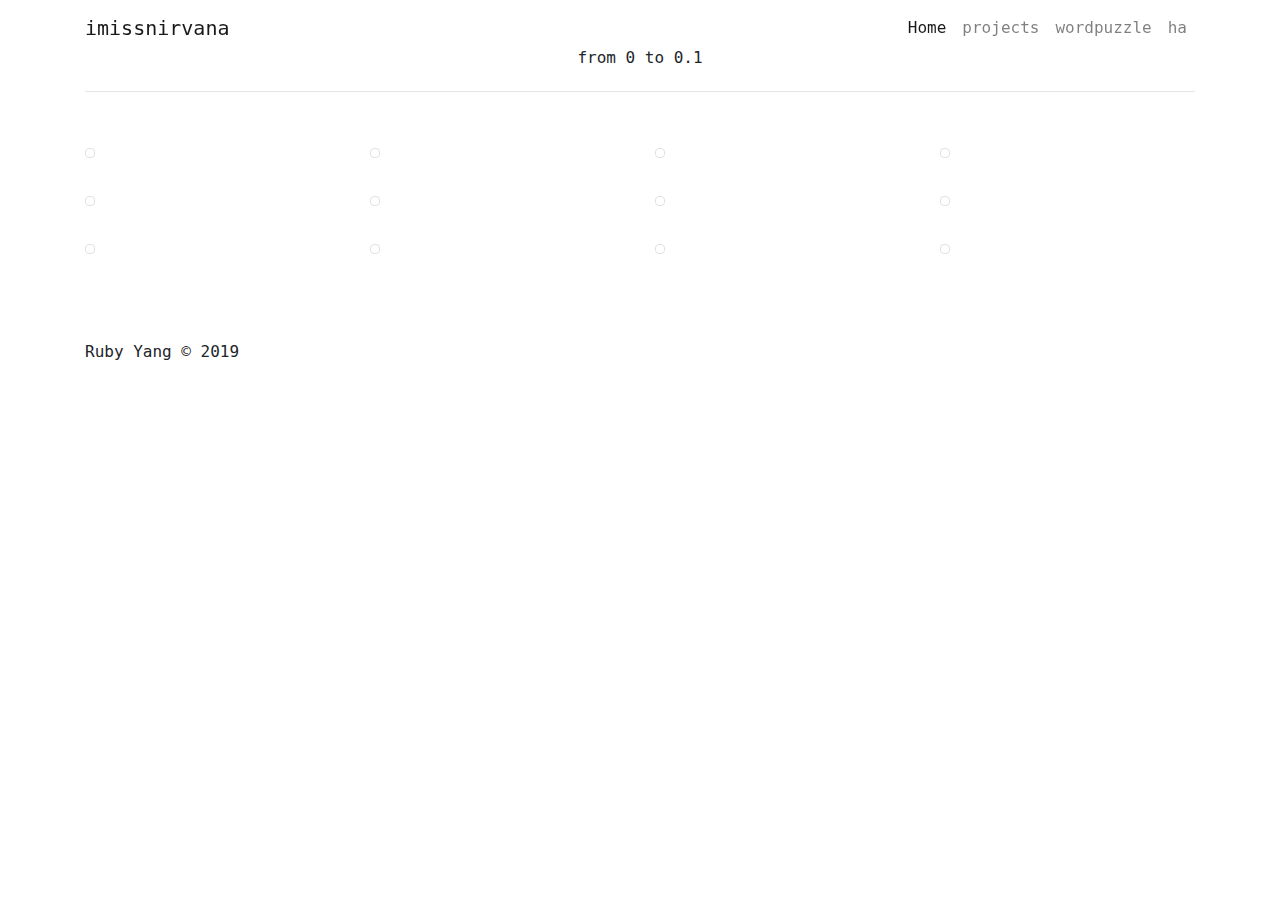
==== proj/projpage.html @ b7d490e1 "Add files via upload" ====
<!doctype html>
<html lang="en">
  <head>
    <!-- Required meta tags -->
    <meta charset="utf-8">
    <meta name="viewport" content="width=device-width, initial-scale=1, shrink-to-fit=no">
    <!-- Bootstrap CSS -->
    <link rel="stylesheet" href="https://stackpath.bootstrapcdn.com/bootstrap/4.3.1/css/bootstrap.min.css" integrity="sha384-ggOyR0iXCbMQv3Xipma34MD+dH/1fQ784/j6cY/iJTQUOhcWr7x9JvoRxT2MZw1T" crossorigin="anonymous">
       <link rel="stylesheet" href=/home.css>
      <title>Project</title>
</head>

<!--     jQuery first, then Popper.js, then Bootstrap JS -->
    <script src="https://code.jquery.com/jquery-3.3.1.slim.min.js" integrity="sha384-q8i/X+965DzO0rT7abK41JStQIAqVgRVzpbzo5smXKp4YfRvH+8abtTE1Pi6jizo" crossorigin="anonymous"></script>
    <script src="https://cdnjs.cloudflare.com/ajax/libs/popper.js/1.14.7/umd/popper.min.js" integrity="sha384-UO2eT0CpHqdSJQ6hJty5KVphtPhzWj9WO1clHTMGa3JDZwrnQq4sF86dIHNDz0W1" crossorigin="anonymous"></script>
    <script src="https://stackpath.bootstrapcdn.com/bootstrap/4.3.1/js/bootstrap.min.js" integrity="sha384-JjSmVgyd0p3pXB1rRibZUAYoIIy6OrQ6VrjIEaFf/nJGzIxFDsf4x0xIM+B07jRM" crossorigin="anonymous"></script>

<!-- Navigation -->
<nav class="navbar navbar-expand-lg navbar-light fixed-top">
  <div class="container">
    <a class="navbar-brand" href="/index.html">imissnirvana</a>
    <button class="navbar-toggler" type="button" data-toggle="collapse" data-target="#navbarResponsive" aria-controls="navbarResponsive" aria-expanded="false" aria-label="Toggle navigation">
          <span class="navbar-toggler-icon"></span>
        </button>
    <div class="collapse navbar-collapse" id="navbarResponsive">
      <ul class="navbar-nav ml-auto">
        <li class="nav-item active">
          <a class="nav-link" href="/index.html">Home
                <span class="sr-only">(current)</span>
              </a>
        </li>
        <li class="nav-item">
          <a class="nav-link" href="/proj/projpage.html">projects</a>
        </li>
        <li class="nav-item">
          <a class="nav-link" href="/proj/wordpuzzle/index-wordpuzzle.html">wordpuzzle</a>
        </li>
        <li class="nav-item">
          <a class="nav-link" href="#">ha</a>
        </li>
      </ul>
    </div>
  </div>
</nav>

    
    
        
        <div class="container">

  <h6 class="font-weight-light text-center text-lg-center mt-5 mb-4">from 0 to 0.1</h6>

  <hr class="mt-2 mb-5">

  <div class="row text-center text-lg-left">

    <div class="col-lg-3 col-md-4 col-6">
      <a href="/proj/3dbox/index-3dbox.html" class="d-block mb-4 h-100">
            <img class="img-fluid img-thumbnail" src="/assets/square.jpg" alt="">
          </a>
    </div>
    <div class="col-lg-3 col-md-4 col-6">
      <a href="/proj/turningcircles/index-turning.html" class="d-block mb-4 h-100">
            <img class="img-fluid img-thumbnail" src="/assets/tc.JPG" alt="">
          </a>
    </div>
    <div class="col-lg-3 col-md-4 col-6">
      <a href="/proj/triangle/index-triangle.html" class="d-block mb-4 h-100">
            <img class="img-fluid img-thumbnail" src="/assets/triangle.JPG" alt="">
          </a>
    </div>
    <div class="col-lg-3 col-md-4 col-6">
      <a href="/proj/move3d/index-move3d.html" class="d-block mb-4 h-100">
            <img class="img-fluid img-thumbnail" src="/assets/donut.JPG" alt="">
          </a>
    </div>
    <div class="col-lg-3 col-md-4 col-6">
      <a href="/proj/lines/index-lines.html" class="d-block mb-4 h-100">
            <img class="img-fluid img-thumbnail" src="/assets/line.JPG" alt="">
          </a>
    </div>
    <div class="col-lg-3 col-md-4 col-6">
      <a href="/proj/lc/index-lc.html" class="d-block mb-4 h-100">
            <img class="img-fluid img-thumbnail" src="/assets/circleline.JPG" alt="">
          </a>
    </div>
    <div class="col-lg-3 col-md-4 col-6">
      <a href="/proj/interactivewave/index-iw.html" class="d-block mb-4 h-100">
            <img class="img-fluid img-thumbnail" src="/assets/wave.JPG" alt="">
          </a>
    </div>
    <div class="col-lg-3 col-md-4 col-6">
      <a href="/proj/grossphere/index-gs.html" class="d-block mb-4 h-100">
            <img class="img-fluid img-thumbnail" src="/assets/grossphere.JPG" alt="">
          </a>
    </div>
    <div class="col-lg-3 col-md-4 col-6">
      <a href="/proj/bubbles/index-bubbles.html" class="d-block mb-4 h-100">
            <img class="img-fluid img-thumbnail" src="/assets/weirdshape.JPG" alt="">
          </a>
    </div>
    <div class="col-lg-3 col-md-4 col-6">
      <a href="/proj/ballsound/index-ballsound.html" class="d-block mb-4 h-100">
            <img class="img-fluid img-thumbnail" src="/assets/ballsound.JPG" alt="">
          </a>
    </div>
    <div class="col-lg-3 col-md-4 col-6">
      <a href="/proj/ballkick/index-ballkick.html" class="d-block mb-4 h-100">
            <img class="img-fluid img-thumbnail" src="/assets/ballkick.JPG" alt="">
          </a>
    </div>
    <div class="col-lg-3 col-md-4 col-6">
      <a href="/proj/3dmattise/index-3dm.html" class="d-block mb-4 h-100">
            <img class="img-fluid img-thumbnail" src="/assets/3dm.JPG" alt="">
          </a>
       
          
    </div>
  </div>

</div>
        
        
    
    
<!-- Page Content -->
<section class="py-5">
  <div class="container">
    <h6 class="font-weight-light"></h6>
    <p>Ruby Yang © 2019</p>
  </div>
</section>
    </html>
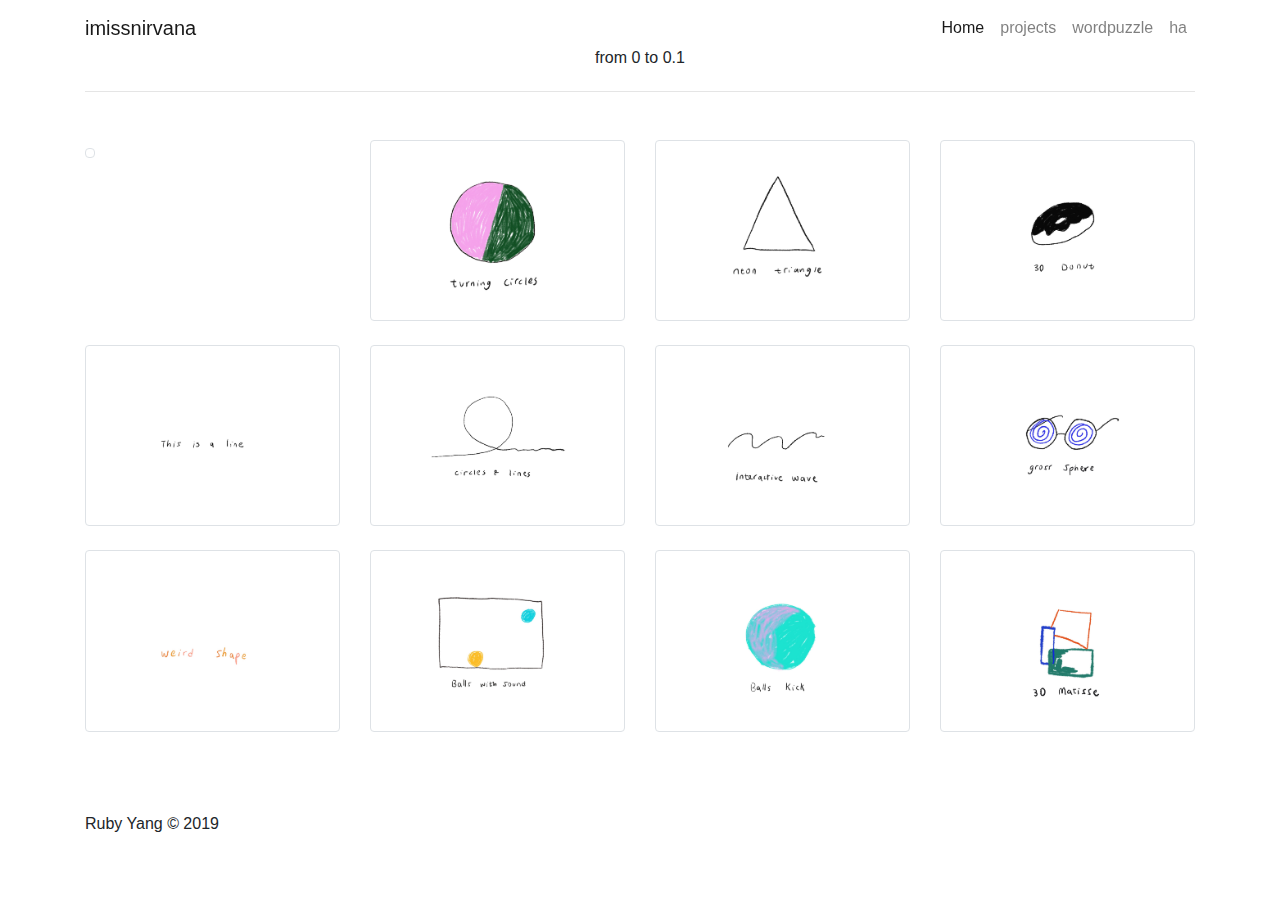
==== commit 7a3043c5: "Update projpage.html" ====
--- a/proj/projpage.html
+++ b/proj/projpage.html
@@ -6,7 +6,7 @@
     <meta name="viewport" content="width=device-width, initial-scale=1, shrink-to-fit=no">
     <!-- Bootstrap CSS -->
     <link rel="stylesheet" href="https://stackpath.bootstrapcdn.com/bootstrap/4.3.1/css/bootstrap.min.css" integrity="sha384-ggOyR0iXCbMQv3Xipma34MD+dH/1fQ784/j6cY/iJTQUOhcWr7x9JvoRxT2MZw1T" crossorigin="anonymous">
-       <link rel="stylesheet" href=/home.css>
+       <link rel="stylesheet" href="home.css">
       <title>Project</title>
 </head>
 
@@ -130,4 +130,4 @@
     <p>Ruby Yang © 2019</p>
   </div>
 </section>
-    </html>+    </html>
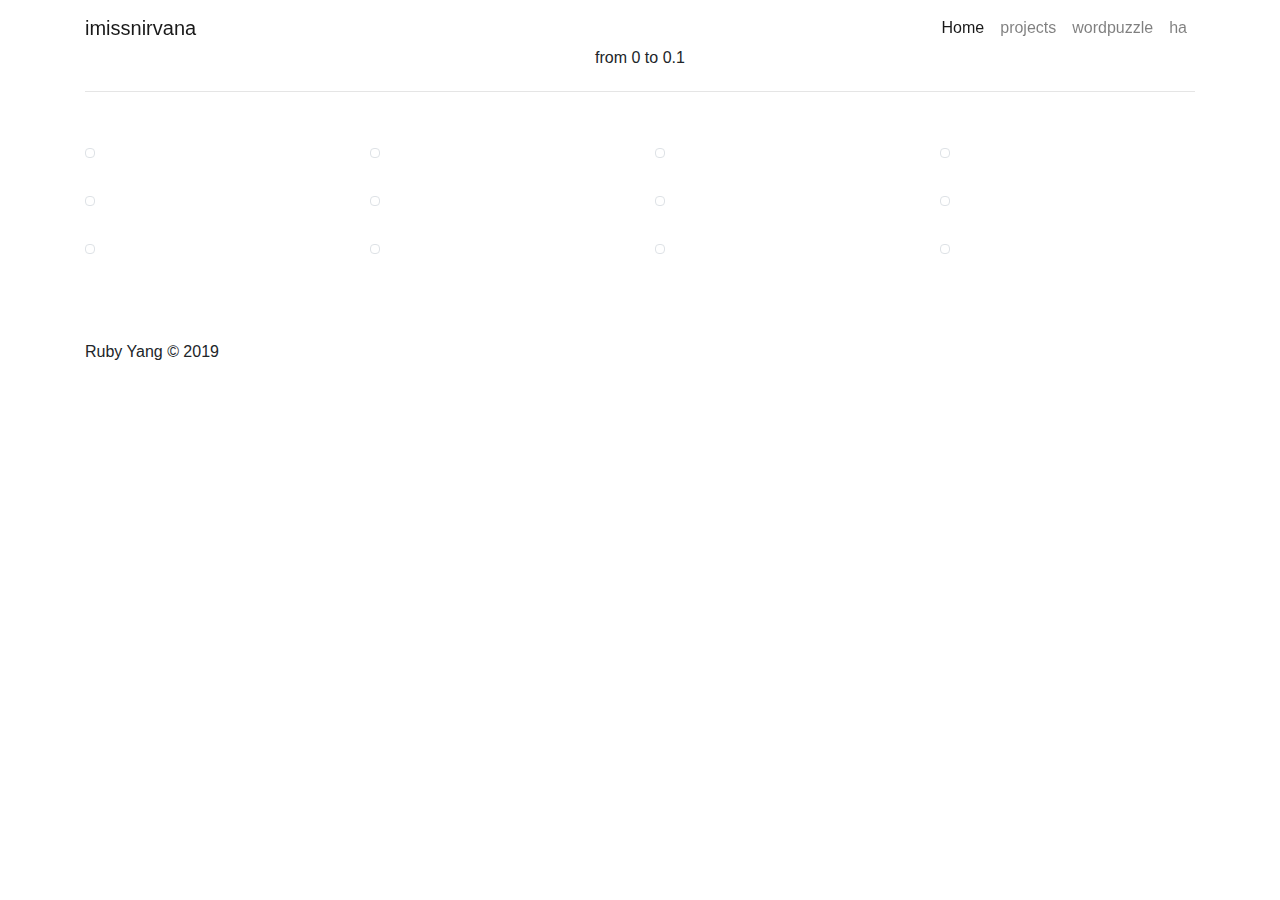
==== commit 344ec4fe: "Update projpage.html" ====
--- a/proj/projpage.html
+++ b/proj/projpage.html
@@ -55,63 +55,63 @@
   <div class="row text-center text-lg-left">
 
     <div class="col-lg-3 col-md-4 col-6">
-      <a href="/proj/3dbox/index-3dbox.html" class="d-block mb-4 h-100">
-            <img class="img-fluid img-thumbnail" src="/assets/square.jpg" alt="">
+      <a href="proj/3dbox/index-3dbox.html" class="d-block mb-4 h-100">
+            <img class="img-fluid img-thumbnail" src="assets/square.jpg" alt="">
           </a>
     </div>
     <div class="col-lg-3 col-md-4 col-6">
-      <a href="/proj/turningcircles/index-turning.html" class="d-block mb-4 h-100">
-            <img class="img-fluid img-thumbnail" src="/assets/tc.JPG" alt="">
+      <a href="proj/turningcircles/index-turning.html" class="d-block mb-4 h-100">
+            <img class="img-fluid img-thumbnail" src="assets/tc.JPG" alt="">
           </a>
     </div>
     <div class="col-lg-3 col-md-4 col-6">
-      <a href="/proj/triangle/index-triangle.html" class="d-block mb-4 h-100">
-            <img class="img-fluid img-thumbnail" src="/assets/triangle.JPG" alt="">
+      <a href="proj/triangle/index-triangle.html" class="d-block mb-4 h-100">
+            <img class="img-fluid img-thumbnail" src="assets/triangle.JPG" alt="">
           </a>
     </div>
     <div class="col-lg-3 col-md-4 col-6">
-      <a href="/proj/move3d/index-move3d.html" class="d-block mb-4 h-100">
-            <img class="img-fluid img-thumbnail" src="/assets/donut.JPG" alt="">
+      <a href="proj/move3d/index-move3d.html" class="d-block mb-4 h-100">
+            <img class="img-fluid img-thumbnail" src="assets/donut.JPG" alt="">
           </a>
     </div>
     <div class="col-lg-3 col-md-4 col-6">
-      <a href="/proj/lines/index-lines.html" class="d-block mb-4 h-100">
-            <img class="img-fluid img-thumbnail" src="/assets/line.JPG" alt="">
+      <a href="proj/lines/index-lines.html" class="d-block mb-4 h-100">
+            <img class="img-fluid img-thumbnail" src="assets/line.JPG" alt="">
           </a>
     </div>
     <div class="col-lg-3 col-md-4 col-6">
-      <a href="/proj/lc/index-lc.html" class="d-block mb-4 h-100">
-            <img class="img-fluid img-thumbnail" src="/assets/circleline.JPG" alt="">
+      <a href="proj/lc/index-lc.html" class="d-block mb-4 h-100">
+            <img class="img-fluid img-thumbnail" src="assets/circleline.JPG" alt="">
           </a>
     </div>
     <div class="col-lg-3 col-md-4 col-6">
-      <a href="/proj/interactivewave/index-iw.html" class="d-block mb-4 h-100">
-            <img class="img-fluid img-thumbnail" src="/assets/wave.JPG" alt="">
+      <a href="proj/interactivewave/index-iw.html" class="d-block mb-4 h-100">
+            <img class="img-fluid img-thumbnail" src="assets/wave.JPG" alt="">
           </a>
     </div>
     <div class="col-lg-3 col-md-4 col-6">
-      <a href="/proj/grossphere/index-gs.html" class="d-block mb-4 h-100">
-            <img class="img-fluid img-thumbnail" src="/assets/grossphere.JPG" alt="">
+      <a href="proj/grossphere/index-gs.html" class="d-block mb-4 h-100">
+            <img class="img-fluid img-thumbnail" src="assets/grossphere.JPG" alt="">
           </a>
     </div>
     <div class="col-lg-3 col-md-4 col-6">
-      <a href="/proj/bubbles/index-bubbles.html" class="d-block mb-4 h-100">
-            <img class="img-fluid img-thumbnail" src="/assets/weirdshape.JPG" alt="">
+      <a href="proj/bubbles/index-bubbles.html" class="d-block mb-4 h-100">
+            <img class="img-fluid img-thumbnail" src="assets/weirdshape.JPG" alt="">
           </a>
     </div>
     <div class="col-lg-3 col-md-4 col-6">
-      <a href="/proj/ballsound/index-ballsound.html" class="d-block mb-4 h-100">
-            <img class="img-fluid img-thumbnail" src="/assets/ballsound.JPG" alt="">
+      <a href="proj/ballsound/index-ballsound.html" class="d-block mb-4 h-100">
+            <img class="img-fluid img-thumbnail" src="assets/ballsound.JPG" alt="">
           </a>
     </div>
     <div class="col-lg-3 col-md-4 col-6">
-      <a href="/proj/ballkick/index-ballkick.html" class="d-block mb-4 h-100">
-            <img class="img-fluid img-thumbnail" src="/assets/ballkick.JPG" alt="">
+      <a href="proj/ballkick/index-ballkick.html" class="d-block mb-4 h-100">
+            <img class="img-fluid img-thumbnail" src="assets/ballkick.JPG" alt="">
           </a>
     </div>
     <div class="col-lg-3 col-md-4 col-6">
-      <a href="/proj/3dmattise/index-3dm.html" class="d-block mb-4 h-100">
-            <img class="img-fluid img-thumbnail" src="/assets/3dm.JPG" alt="">
+      <a href="proj/3dmattise/index-3dm.html" class="d-block mb-4 h-100">
+            <img class="img-fluid img-thumbnail" src="assets/3dm.JPG" alt="">
           </a>
        
           
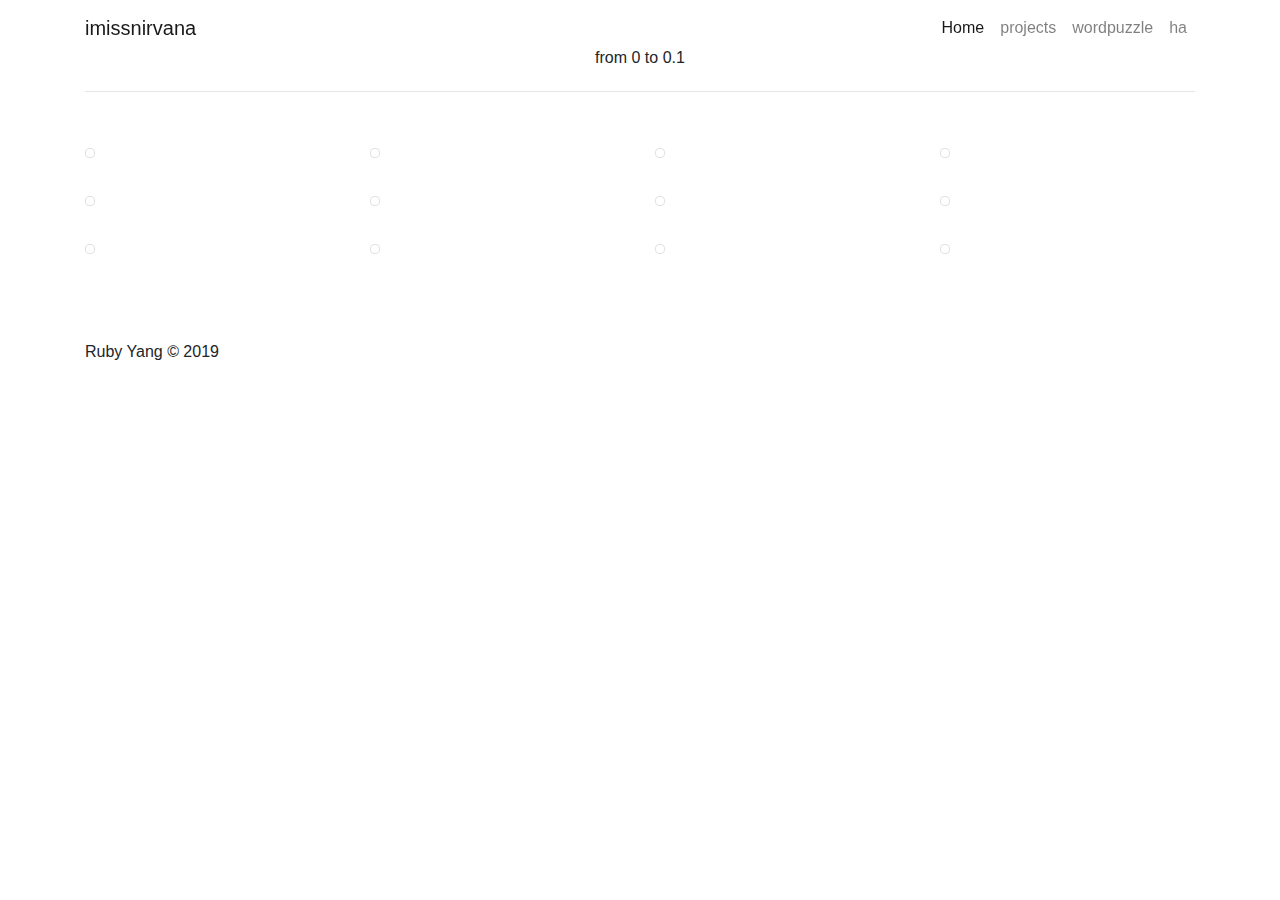
==== commit 230dbc0a: "Update projpage.html" ====
--- a/proj/projpage.html
+++ b/proj/projpage.html
@@ -6,7 +6,7 @@
     <meta name="viewport" content="width=device-width, initial-scale=1, shrink-to-fit=no">
     <!-- Bootstrap CSS -->
     <link rel="stylesheet" href="https://stackpath.bootstrapcdn.com/bootstrap/4.3.1/css/bootstrap.min.css" integrity="sha384-ggOyR0iXCbMQv3Xipma34MD+dH/1fQ784/j6cY/iJTQUOhcWr7x9JvoRxT2MZw1T" crossorigin="anonymous">
-       <link rel="stylesheet" href="home.css">
+       <link rel="stylesheet" href="portfolio/home.css">
       <title>Project</title>
 </head>
 
@@ -56,7 +56,7 @@
 
     <div class="col-lg-3 col-md-4 col-6">
       <a href="proj/3dbox/index-3dbox.html" class="d-block mb-4 h-100">
-            <img class="img-fluid img-thumbnail" src="assets/square.jpg" alt="">
+            <img class="img-fluid img-thumbnail" src="portfolio/assets/square.jpg" alt="">
           </a>
     </div>
     <div class="col-lg-3 col-md-4 col-6">
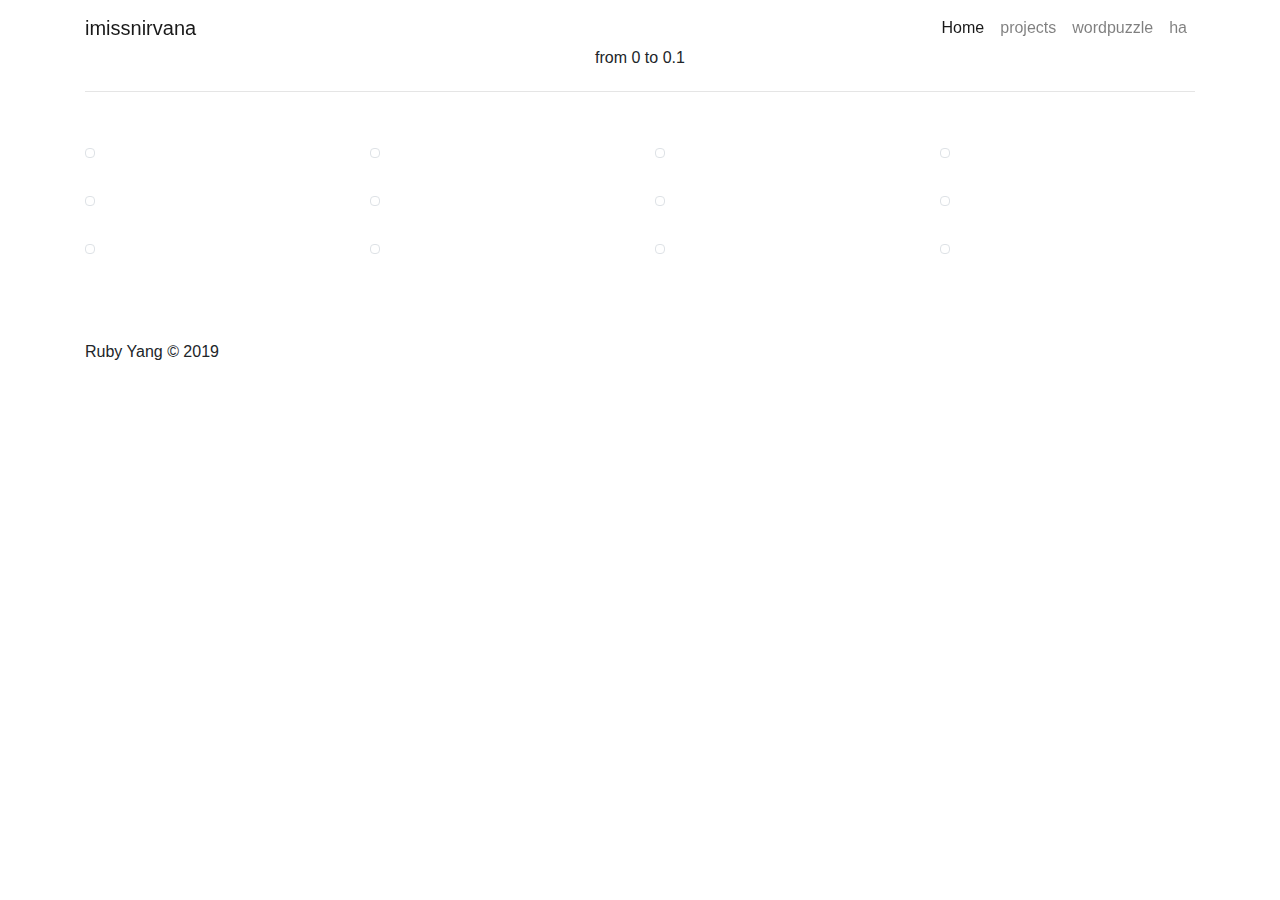
==== commit 6a61c89c: "Update projpage.html" ====
--- a/proj/projpage.html
+++ b/proj/projpage.html
@@ -25,15 +25,15 @@
     <div class="collapse navbar-collapse" id="navbarResponsive">
       <ul class="navbar-nav ml-auto">
         <li class="nav-item active">
-          <a class="nav-link" href="/index.html">Home
+          <a class="nav-link" href="portfolio/index.html">Home
                 <span class="sr-only">(current)</span>
               </a>
         </li>
         <li class="nav-item">
-          <a class="nav-link" href="/proj/projpage.html">projects</a>
+          <a class="nav-link" href="portfolio/proj/projpage.html">projects</a>
         </li>
         <li class="nav-item">
-          <a class="nav-link" href="/proj/wordpuzzle/index-wordpuzzle.html">wordpuzzle</a>
+          <a class="nav-link" href="portfolio/proj/wordpuzzle/index-wordpuzzle.html">wordpuzzle</a>
         </li>
         <li class="nav-item">
           <a class="nav-link" href="#">ha</a>
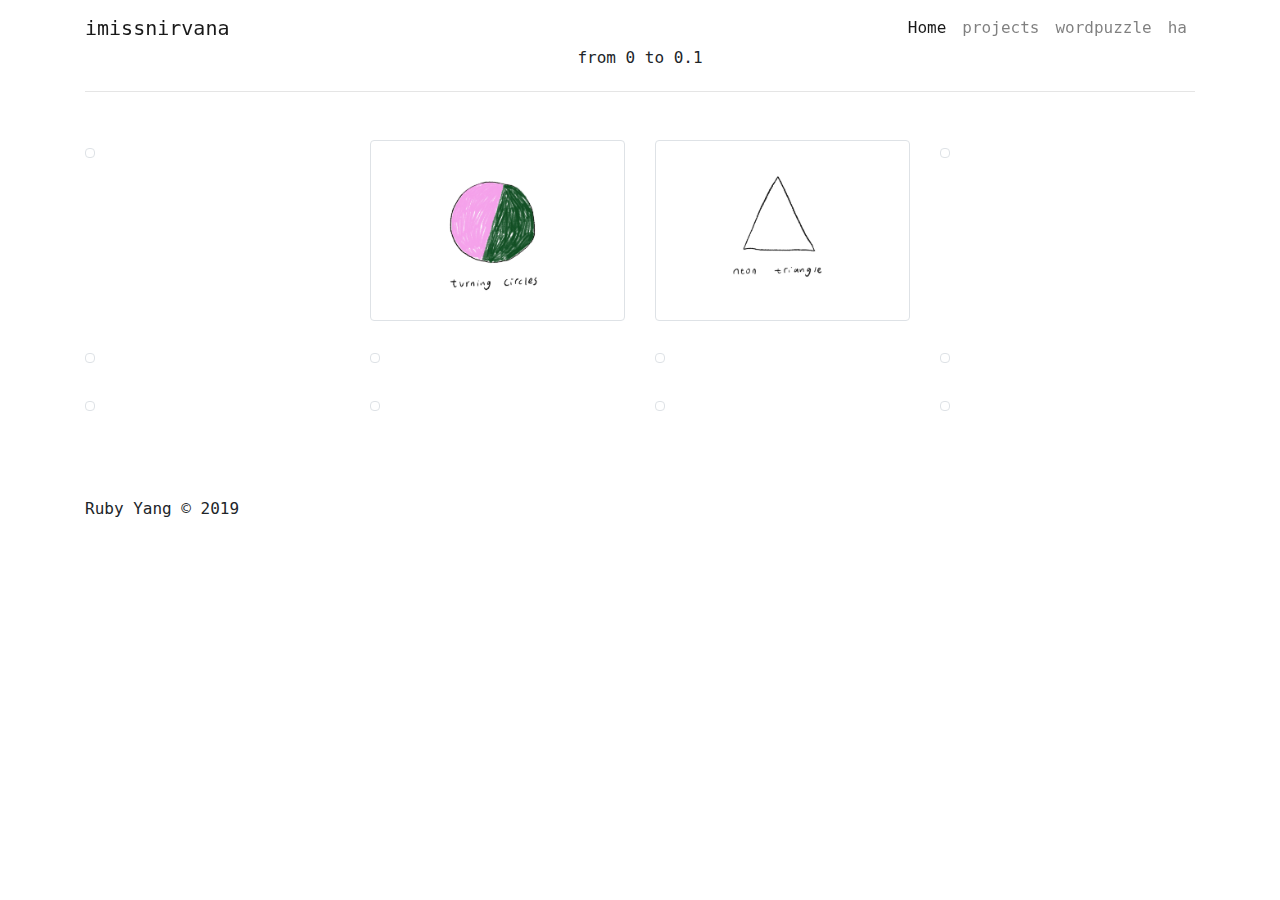
==== commit 71fe02e9: "Update projpage.html" ====
--- a/proj/projpage.html
+++ b/proj/projpage.html
@@ -6,7 +6,7 @@
     <meta name="viewport" content="width=device-width, initial-scale=1, shrink-to-fit=no">
     <!-- Bootstrap CSS -->
     <link rel="stylesheet" href="https://stackpath.bootstrapcdn.com/bootstrap/4.3.1/css/bootstrap.min.css" integrity="sha384-ggOyR0iXCbMQv3Xipma34MD+dH/1fQ784/j6cY/iJTQUOhcWr7x9JvoRxT2MZw1T" crossorigin="anonymous">
-       <link rel="stylesheet" href="portfolio/home.css">
+       <link rel="stylesheet" href="../home.css">
       <title>Project</title>
 </head>
 
@@ -25,12 +25,12 @@
     <div class="collapse navbar-collapse" id="navbarResponsive">
       <ul class="navbar-nav ml-auto">
         <li class="nav-item active">
-          <a class="nav-link" href="portfolio/index.html">Home
+          <a class="nav-link" href="../index.html">Home
                 <span class="sr-only">(current)</span>
               </a>
         </li>
         <li class="nav-item">
-          <a class="nav-link" href="portfolio/proj/projpage.html">projects</a>
+          <a class="nav-link" href="projpage.html">projects</a>
         </li>
         <li class="nav-item">
           <a class="nav-link" href="portfolio/proj/wordpuzzle/index-wordpuzzle.html">wordpuzzle</a>
@@ -55,18 +55,18 @@
   <div class="row text-center text-lg-left">
 
     <div class="col-lg-3 col-md-4 col-6">
-      <a href="proj/3dbox/index-3dbox.html" class="d-block mb-4 h-100">
-            <img class="img-fluid img-thumbnail" src="portfolio/assets/square.jpg" alt="">
+      <a href="3dbox/index-3dbox.html" class="d-block mb-4 h-100">
+            <img class="img-fluid img-thumbnail" src="../assets/square.jpg" alt="">
           </a>
     </div>
     <div class="col-lg-3 col-md-4 col-6">
-      <a href="proj/turningcircles/index-turning.html" class="d-block mb-4 h-100">
-            <img class="img-fluid img-thumbnail" src="assets/tc.JPG" alt="">
+      <a href="turningcircles/index-turning.html" class="d-block mb-4 h-100">
+            <img class="img-fluid img-thumbnail" src="../assets/tc.JPG" alt="">
           </a>
     </div>
     <div class="col-lg-3 col-md-4 col-6">
       <a href="proj/triangle/index-triangle.html" class="d-block mb-4 h-100">
-            <img class="img-fluid img-thumbnail" src="assets/triangle.JPG" alt="">
+            <img class="img-fluid img-thumbnail" src="../assets/triangle.JPG" alt="">
           </a>
     </div>
     <div class="col-lg-3 col-md-4 col-6">
--- a/home.css
+++ b/home.css
@@ -0,0 +1,23 @@
+.masthead {
+  height: 100vh;
+  min-height: 500px;
+  background-image: url(assets/cover.jpg);
+  background-size: cover;
+  background-position: center;
+  background-repeat: no-repeat;
+}
+
+.container{
+    font-family: monospace;
+   
+}
+
+canvas{
+    
+    position:absolute;
+    top:500;
+    bottom: 200;
+    left: 0;
+    right: 0;
+    margin: auto;
+}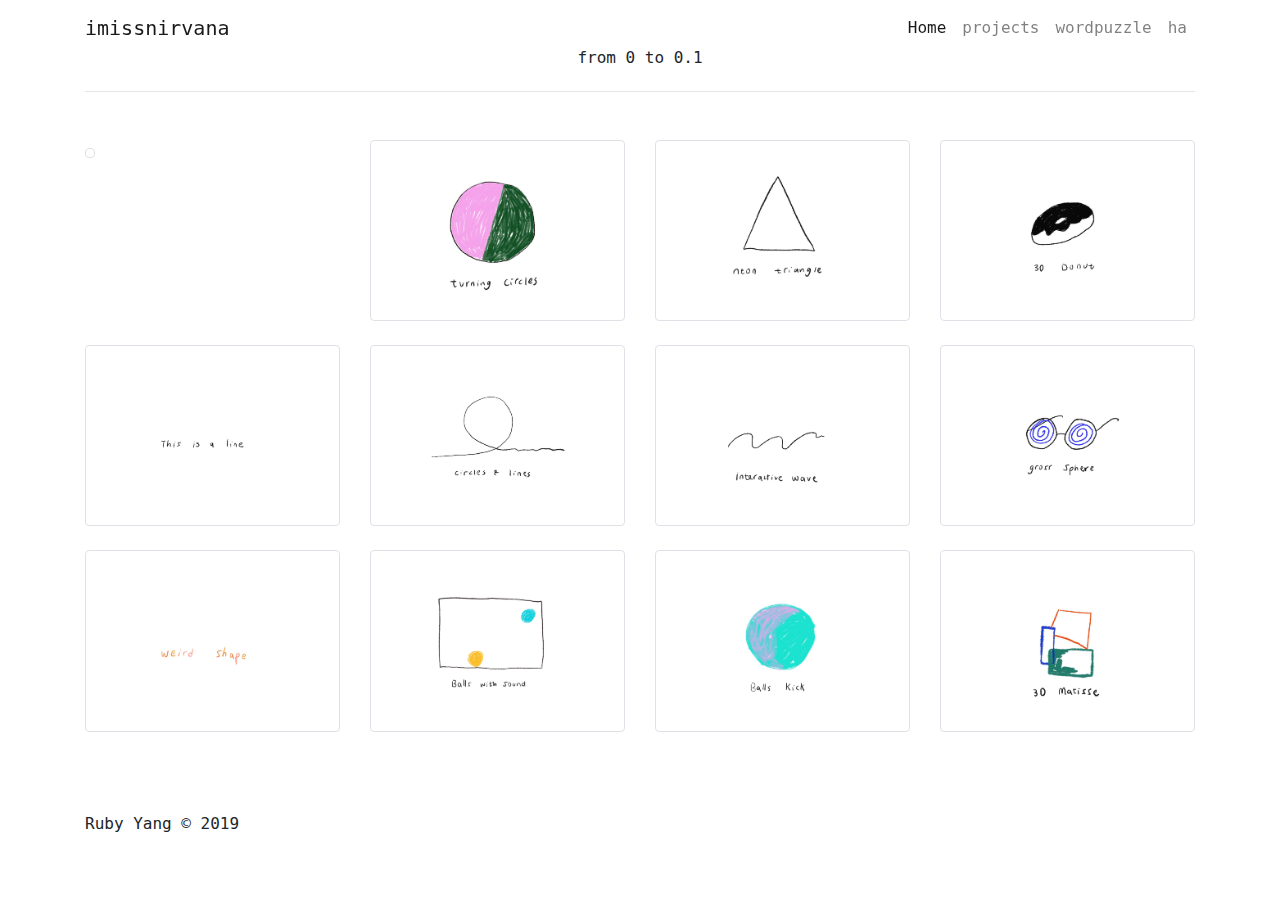
==== commit 72a6ec92: "Update projpage.html" ====
--- a/proj/projpage.html
+++ b/proj/projpage.html
@@ -18,7 +18,7 @@
 <!-- Navigation -->
 <nav class="navbar navbar-expand-lg navbar-light fixed-top">
   <div class="container">
-    <a class="navbar-brand" href="/index.html">imissnirvana</a>
+    <a class="navbar-brand" href="../index.html">imissnirvana</a>
     <button class="navbar-toggler" type="button" data-toggle="collapse" data-target="#navbarResponsive" aria-controls="navbarResponsive" aria-expanded="false" aria-label="Toggle navigation">
           <span class="navbar-toggler-icon"></span>
         </button>
@@ -33,7 +33,7 @@
           <a class="nav-link" href="projpage.html">projects</a>
         </li>
         <li class="nav-item">
-          <a class="nav-link" href="portfolio/proj/wordpuzzle/index-wordpuzzle.html">wordpuzzle</a>
+          <a class="nav-link" href="wordpuzzle/index-wordpuzzle.html">wordpuzzle</a>
         </li>
         <li class="nav-item">
           <a class="nav-link" href="#">ha</a>
@@ -65,53 +65,53 @@
           </a>
     </div>
     <div class="col-lg-3 col-md-4 col-6">
-      <a href="proj/triangle/index-triangle.html" class="d-block mb-4 h-100">
+      <a href="triangle/index-triangle.html" class="d-block mb-4 h-100">
             <img class="img-fluid img-thumbnail" src="../assets/triangle.JPG" alt="">
           </a>
     </div>
     <div class="col-lg-3 col-md-4 col-6">
-      <a href="proj/move3d/index-move3d.html" class="d-block mb-4 h-100">
-            <img class="img-fluid img-thumbnail" src="assets/donut.JPG" alt="">
+      <a href="move3d/index-move3d.html" class="d-block mb-4 h-100">
+            <img class="img-fluid img-thumbnail" src="../assets/donut.JPG" alt="">
           </a>
     </div>
     <div class="col-lg-3 col-md-4 col-6">
-      <a href="proj/lines/index-lines.html" class="d-block mb-4 h-100">
-            <img class="img-fluid img-thumbnail" src="assets/line.JPG" alt="">
+      <a href="lines/index-lines.html" class="d-block mb-4 h-100">
+            <img class="img-fluid img-thumbnail" src="../assets/line.JPG" alt="">
           </a>
     </div>
     <div class="col-lg-3 col-md-4 col-6">
-      <a href="proj/lc/index-lc.html" class="d-block mb-4 h-100">
-            <img class="img-fluid img-thumbnail" src="assets/circleline.JPG" alt="">
+      <a href="lc/index-lc.html" class="d-block mb-4 h-100">
+            <img class="img-fluid img-thumbnail" src="../assets/circleline.JPG" alt="">
           </a>
     </div>
     <div class="col-lg-3 col-md-4 col-6">
-      <a href="proj/interactivewave/index-iw.html" class="d-block mb-4 h-100">
-            <img class="img-fluid img-thumbnail" src="assets/wave.JPG" alt="">
+      <a href="interactivewave/index-iw.html" class="d-block mb-4 h-100">
+            <img class="img-fluid img-thumbnail" src="../assets/wave.JPG" alt="">
           </a>
     </div>
     <div class="col-lg-3 col-md-4 col-6">
-      <a href="proj/grossphere/index-gs.html" class="d-block mb-4 h-100">
-            <img class="img-fluid img-thumbnail" src="assets/grossphere.JPG" alt="">
+      <a href="grossphere/index-gs.html" class="d-block mb-4 h-100">
+            <img class="img-fluid img-thumbnail" src="../assets/grossphere.JPG" alt="">
           </a>
     </div>
     <div class="col-lg-3 col-md-4 col-6">
-      <a href="proj/bubbles/index-bubbles.html" class="d-block mb-4 h-100">
-            <img class="img-fluid img-thumbnail" src="assets/weirdshape.JPG" alt="">
+      <a href="bubbles/index-bubbles.html" class="d-block mb-4 h-100">
+            <img class="img-fluid img-thumbnail" src="../assets/weirdshape.JPG" alt="">
           </a>
     </div>
     <div class="col-lg-3 col-md-4 col-6">
-      <a href="proj/ballsound/index-ballsound.html" class="d-block mb-4 h-100">
-            <img class="img-fluid img-thumbnail" src="assets/ballsound.JPG" alt="">
+      <a href="ballsound/index-ballsound.html" class="d-block mb-4 h-100">
+            <img class="img-fluid img-thumbnail" src="../assets/ballsound.JPG" alt="">
           </a>
     </div>
     <div class="col-lg-3 col-md-4 col-6">
-      <a href="proj/ballkick/index-ballkick.html" class="d-block mb-4 h-100">
-            <img class="img-fluid img-thumbnail" src="assets/ballkick.JPG" alt="">
+      <a href="ballkick/index-ballkick.html" class="d-block mb-4 h-100">
+            <img class="img-fluid img-thumbnail" src="../assets/ballkick.JPG" alt="">
           </a>
     </div>
     <div class="col-lg-3 col-md-4 col-6">
-      <a href="proj/3dmattise/index-3dm.html" class="d-block mb-4 h-100">
-            <img class="img-fluid img-thumbnail" src="assets/3dm.JPG" alt="">
+      <a href="3dmattise/index-3dm.html" class="d-block mb-4 h-100">
+            <img class="img-fluid img-thumbnail" src="../assets/3dm.JPG" alt="">
           </a>
        
           
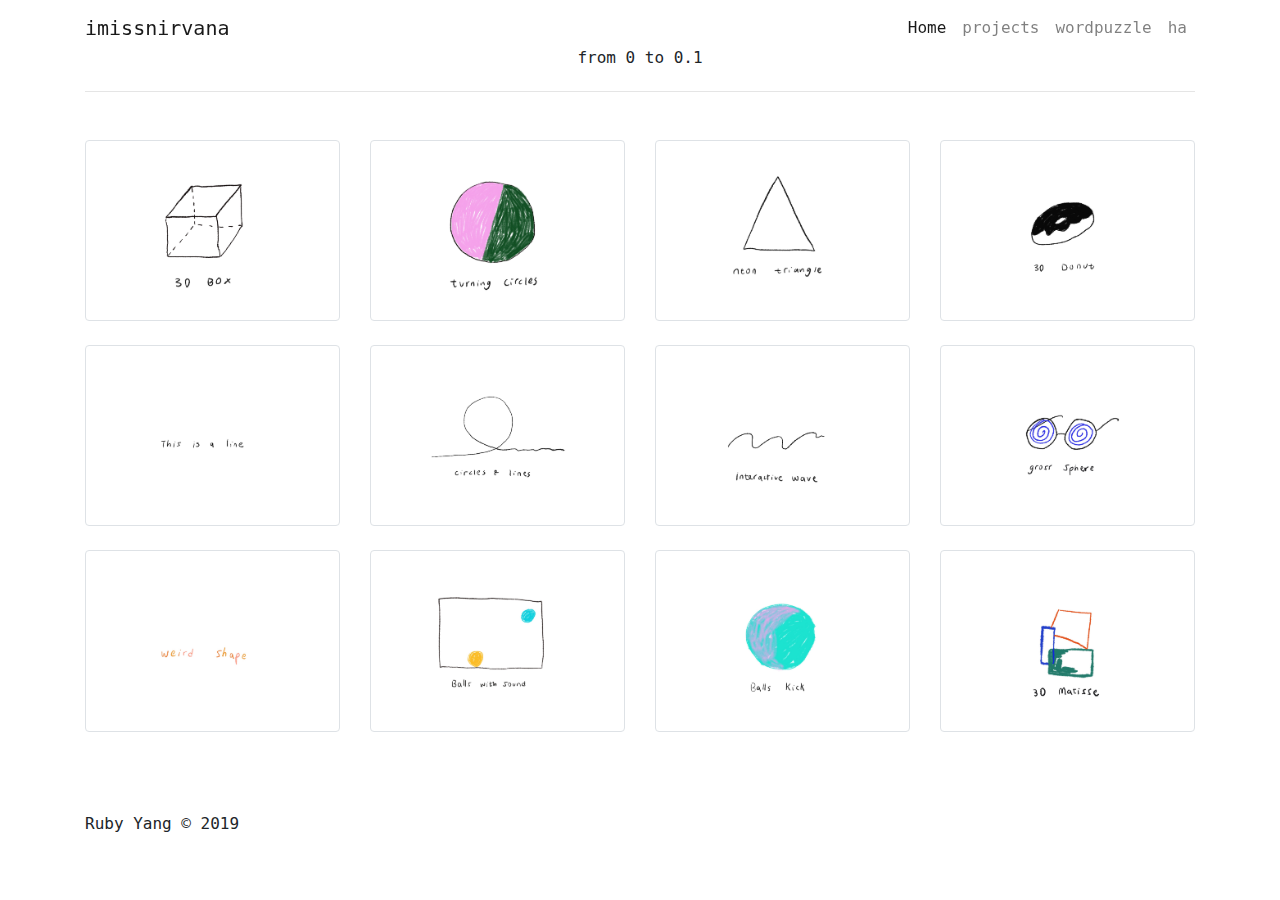
==== commit 3c9d36b9: "Update projpage.html" ====
--- a/proj/projpage.html
+++ b/proj/projpage.html
@@ -56,7 +56,7 @@
 
     <div class="col-lg-3 col-md-4 col-6">
       <a href="3dbox/index-3dbox.html" class="d-block mb-4 h-100">
-            <img class="img-fluid img-thumbnail" src="../assets/square.jpg" alt="">
+            <img class="img-fluid img-thumbnail" src="../assets/square.JPG" alt="">
           </a>
     </div>
     <div class="col-lg-3 col-md-4 col-6">
